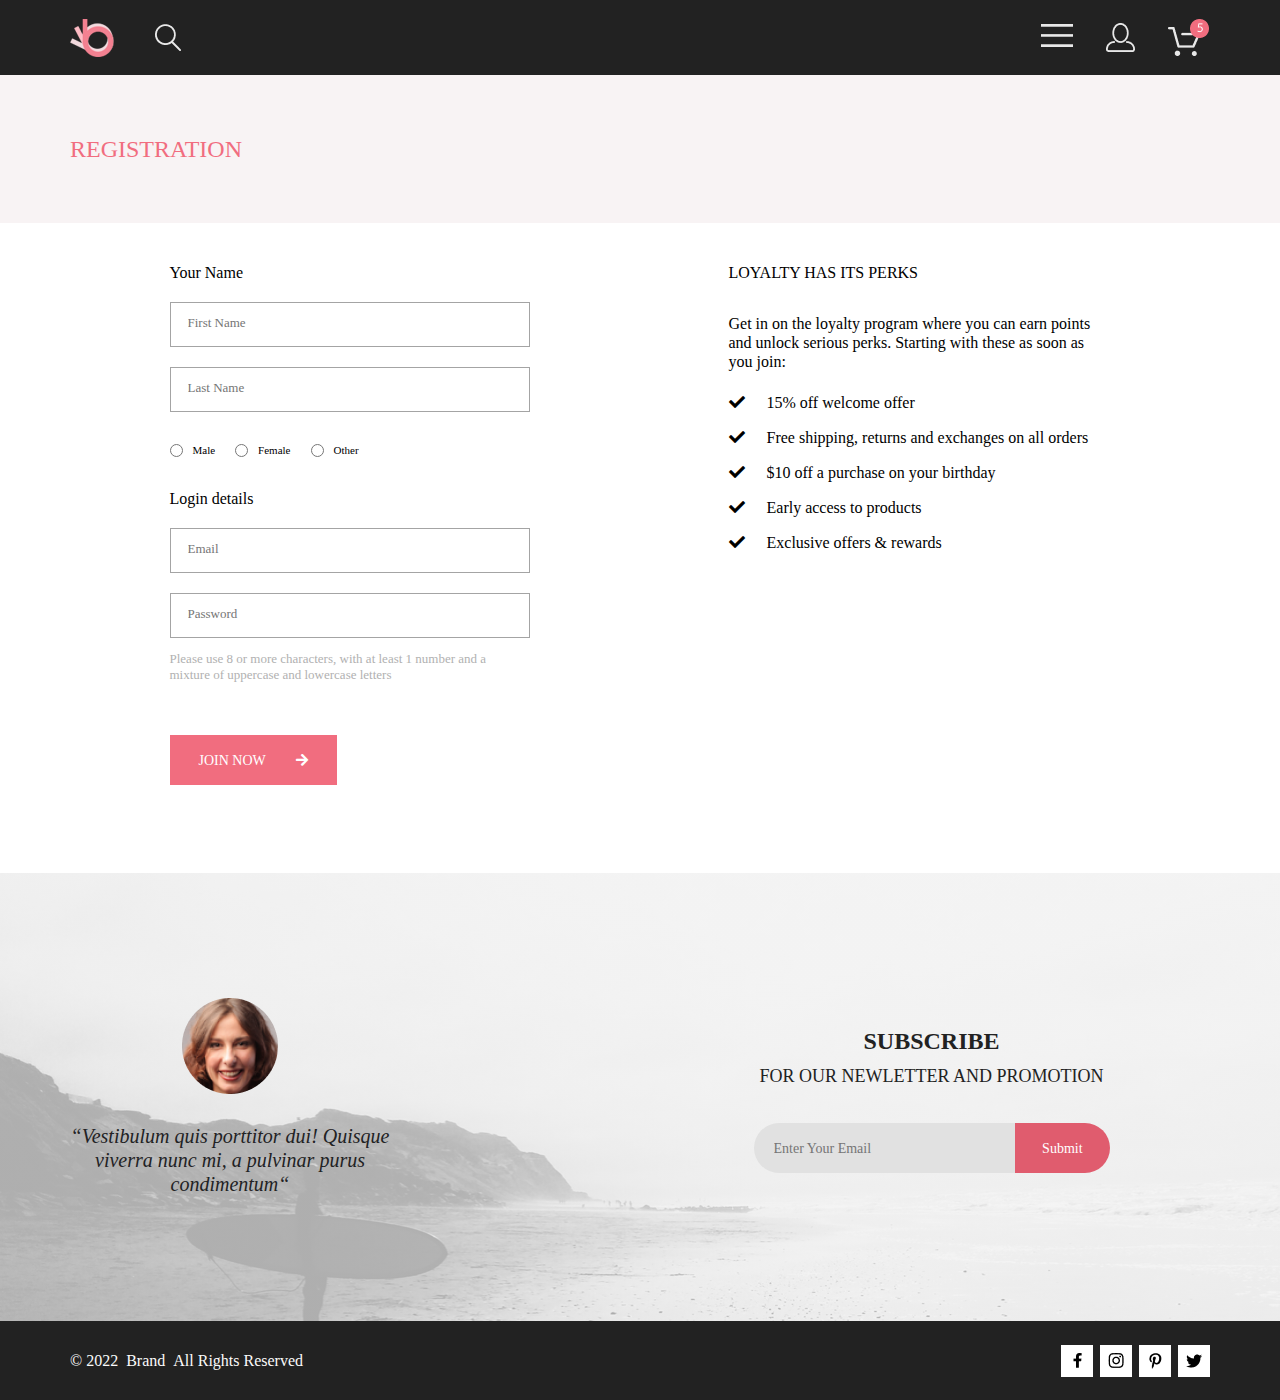
==== registration.html @ 1c7f10b9 "задание 5" ====
<!DOCTYPE html>
<html lang="en">

<head>
    <meta charset="UTF-8">
    <meta http-equiv="X-UA-Compatible" content="IE=edge">
    <meta name="viewport" content="width=device-width, initial-scale=1.0">
    <title>Document</title>
    <link rel="stylesheet" href="normalize.css">
    <link rel="stylesheet" href="style.css">
    <link rel="stylesheet" href="all-font/all.min.css">
</head>

<body>
    <header class="header">
        <div class="header-container container">
            <div class="logo-search">
                <img src="images/logo.png" alt="logotype" class="logo">
                <div class="search">
                    <img src="images/search.png" alt="search button" class="search-button">
                    <div class="search-inp-area">
                        <input type="text" class="search-input">
                    </div>
                </div>
            </div>
            <div class="menu-profile">
                <div class="menu-button">
                    <img src="images/menu.png" alt="menu button" class="menu">
                    <nav class="nav-menu">
                        <h5 class="menu-title">MENU</h5>
                        <p class="menu-man"><span class="pink">MAN</span></p>
                        <ul>
                            <li>Accesories</li>
                            <li>Bags</li>
                            <li>Denim</li>
                            <li>T-Shirts</li>
                        </ul>
                        <p class="menu-woman"><span class="pink">WOMAN</span></p>
                        <ul>
                            <li>Accesories</li>
                            <li>Jackets & Coats</li>
                            <li>Polos</li>
                            <li>T-Shirts</li>
                            <li>Shirts</li>
                        </ul>
                        <p class="menu-kids"><span class="pink">KIDS</span></p>
                        <ul>
                            <li>Accesories</li>
                            <li>Jackets & Coats</li>
                            <li>Polos</li>
                            <li>T-Shirts</li>
                            <li>Shirts</li>
                            <li>Bags</li>
                        </ul>
                    </nav>
                </div>
                <img src="images/profile.png" alt="profile button">
                <img src="images/cart.png" alt="shopping cart button">
            </div>
        </div>
    </header>
    <div class="registration-title">
        <div class="registration-title__container container">
            <h2 class="registration-title__text"><span class="pink">REGISTRATION</span></h2>
        </div>
    </div>
    <div class="form-n-benefits container">
        <form action="#" class="registration-form">
            <div class="registration-name-inputs">
                <p class="name-title">Your Name</p>
                <input type="text" class="input-reg" placeholder="First Name">
                <input type="text" class="input-reg" placeholder="Last Name">
            </div>
            <div class="gender-selection">
                <input type="radio" id="genderChoice1" name="gender" value="male">
                <label for="genderChoice1" class="checkbox-gender">Male</label>
                <input type="radio" id="genderChoice2" name="gender" value="female">
                <label for="genderChoice2" class="checkbox-gender">Female</label>
                <input type="radio" id="genderChoice3" name="gender" value="other">
                <label for="genderChoice3" class="checkbox-gender">Other</label>
            </div>
            <div class="registration-details-inputs">
                <p class="details-title">Login details</p>
                <input type="text" class="input-reg" placeholder="Email">
                <input type="text" class="input-reg" placeholder="Password">
                <p class="password-recomendation">Please use 8 or more characters, with at least 1 number and a mixture
                    of uppercase and lowercase letters</p>
            </div>
            <button class="join-button">JOIN NOW<i class="fa fa-arrow-right" aria-hidden="true"></i></button>
        </form>
        <article class="benefits-article">
            <h2 class="benefits__title">LOYALTY HAS ITS PERKS</h2>
            <p class="benefits__description">Get in on the loyalty program where you can earn points and unlock serious
                perks. Starting with these as soon as you join:</p>
            <div class="benefits__check">
                <p class="benefit"><i class="fa fa-check" aria-hidden="true"></i>15% off welcome offer</p>
                <p class="benefit"><i class="fa fa-check" aria-hidden="true"></i>Free shipping, returns and exchanges on
                    all orders</p>
                <p class="benefit"><i class="fa fa-check" aria-hidden="true"></i>$10 off a purchase on your birthday</p>
                <p class="benefit"><i class="fa fa-check" aria-hidden="true"></i>Early access to products</p>
                <p class="benefit"><i class="fa fa-check" aria-hidden="true"></i>Exclusive offers & rewards</p>
            </div>
        </article>
    </div>


    <div class="subscribe">
        <div class="subscribe-container container">
            <div class="response">
                <img src="images/sub-prof-icon.png" alt="profile avatar">
                <p class="feedback">“Vestibulum quis porttitor dui! Quisque viverra nunc mi, a pulvinar purus
                    condimentum“
                </p>
            </div>
            <form action="#" class="subscribe-form">
                <h4 class="form-title">SUBSCRIBE</h4>
                <p class="form-desc">FOR OUR NEWLETTER AND PROMOTION</p>
                <fieldset class="form-style">
                    <input class="subscribe-email" required type="text" placeholder="Enter Your Email">
                    <input class="subscribe-button" type="submit">
                </fieldset>
            </form>
        </div>
    </div>
    <footer class="footer">
        <div class="footer-region container">
            <div class="copyright">
                <p class="copy-year">&copy; 2022</p>
                <p class="brand">Brand</p>
                <p class="all-rights">All Rights Reserved</p>
            </div>
            <div class="socials">
                <div class="social-bg-container">
                    <div class="social-icon"><img src="/images/facebook-icon.png" alt=""></div>
                </div>
                <div class="social-bg-container">
                    <div class="social-icon"><img src="/images/instagram-icon.png" alt=""></div>
                </div>
                <div class="social-bg-container">
                    <div class="social-icon"><img src="/images/pinterest-icon.png" alt=""></div>
                </div>
                <div class="social-bg-container">
                    <div class="social-icon"><img src="/images/twitter-icon.png" alt=""></div>
                </div>
            </div>
        </div>
    </footer>

</body>
---- style.css ----
.pink {
  color: #F16D7F;
}

.black {
  color: #2f2f2f;
}

body {
  font-family: 'Lato';
  font-style: normal;
}

.container {
  width: 1140px;
  margin: 0 auto;
}

.header {
  background-color: #222222;
}

.header-container {
  display: -webkit-box;
  display: -ms-flexbox;
  display: flex;
  -webkit-box-pack: justify;
      -ms-flex-pack: justify;
          justify-content: space-between;
  -webkit-box-align: center;
      -ms-flex-align: center;
          align-items: center;
  height: 75px;
}

.logo-search {
  display: -webkit-box;
  display: -ms-flexbox;
  display: flex;
  -webkit-box-align: center;
      -ms-flex-align: center;
          align-items: center;
}

.logo {
  margin-right: 40px;
}

.search-button {
  padding-right: 10px;
}

.search-button:hover {
  cursor: pointer;
}

.search:hover .search-inp-area {
  opacity: 1;
  -webkit-transition: 0.2s;
  transition: 0.2s;
}

.search {
  display: -webkit-box;
  display: -ms-flexbox;
  display: flex;
  -webkit-box-align: center;
      -ms-flex-align: center;
          align-items: center;
}

.search-inp-area {
  height: 45px;
  width: 370px;
  background-color: #E8E8E8;
  border-radius: 45px;
  display: -webkit-box;
  display: -ms-flexbox;
  display: flex;
  -webkit-box-align: center;
      -ms-flex-align: center;
          align-items: center;
  padding: 0 10px;
  opacity: 0;
}

.search-input {
  background: none;
  border: none;
  width: 100%;
  height: 25px;
}

.menu-profile {
  display: -webkit-box;
  display: -ms-flexbox;
  display: flex;
  -webkit-box-align: center;
      -ms-flex-align: center;
          align-items: center;
}

.menu-profile img {
  margin-left: 33px;
}

.menu-profile img:hover {
  cursor: pointer;
}

.menu {
  padding: 26px 0;
}

.menu-button {
  position: relative;
}

.menu-button:hover .nav-menu {
  display: block;
  position: absolute;
  top: 77px;
  left: 2px;
}

.nav-menu {
  background: #FFFFFF;
  font-weight: 400;
  font-size: 14px;
  line-height: 17px;
  color: #6F6E6E;
  padding: 33px;
  -webkit-box-shadow: 6px 4px 35px rgba(0, 0, 0, 0.21);
          box-shadow: 6px 4px 35px rgba(0, 0, 0, 0.21);
  display: none;
}

.menu-title {
  font-weight: 700;
  font-size: 14px;
  line-height: 17px;
  color: #000000;
  margin: 0 0 4px 0;
  width: 165px;
}

.nav-menu p {
  margin: 20px 0 0 0;
}

.nav-menu ul {
  list-style-type: none;
  padding-left: 21px;
  margin: 0;
}

.nav-menu ul li {
  cursor: pointer;
  margin-top: 11px;
}

.slogan {
  background-color: #F8F3F4;
  display: -webkit-box;
  display: -ms-flexbox;
  display: flex;
  -webkit-box-align: center;
      -ms-flex-align: center;
          align-items: center;
}

.slogan-man {
  width: 50%;
}

.slogan-one {
  font-weight: 900;
  font-size: 48px;
  line-height: 58px;
  margin: 0;
}

.slogan-two {
  font-weight: 700;
  font-size: 32px;
  line-height: 38px;
  margin: 0;
}

.slogan-text {
  width: 380px;
  height: 94px;
  border-left: 12px solid #F16D7F;
  padding-left: 16px;
  margin-left: 60px;
}

.content {
  margin-top: 65px;
  margin-bottom: 96px;
}

.stock {
  height: 470px;
}

.items {
  display: -webkit-box;
  display: -ms-flexbox;
  display: flex;
  -webkit-box-pack: justify;
      -ms-flex-pack: justify;
          justify-content: space-between;
  -ms-flex-wrap: wrap;
      flex-wrap: wrap;
}

.items .item:nth-child(1) {
  background-image: -webkit-gradient(linear, left top, right top, from(rgba(33, 22, 22, 0.7)), to(rgba(33, 22, 22, 0.7))), url(images/for-woman.png);
  background-image: linear-gradient(90deg, rgba(33, 22, 22, 0.7) 0%, rgba(33, 22, 22, 0.7) 100%), url(images/for-woman.png);
}

.items .item:nth-child(2) {
  background-image: -webkit-gradient(linear, left top, right top, from(rgba(33, 22, 22, 0.7)), to(rgba(33, 22, 22, 0.7))), url(images/for-man.png);
  background-image: linear-gradient(90deg, rgba(33, 22, 22, 0.7) 0%, rgba(33, 22, 22, 0.7) 100%), url(images/for-man.png);
}

.items .item:nth-child(3) {
  background-image: -webkit-gradient(linear, left top, right top, from(rgba(33, 22, 22, 0.7)), to(rgba(33, 22, 22, 0.7))), url(images/for-kids.png);
  background-image: linear-gradient(90deg, rgba(33, 22, 22, 0.7) 0%, rgba(33, 22, 22, 0.7) 100%), url(images/for-kids.png);
}

.items .item:last-child {
  background-image: -webkit-gradient(linear, left top, right top, from(rgba(33, 22, 22, 0.7)), to(rgba(33, 22, 22, 0.7))), url(images/accesories.png);
  background-image: linear-gradient(90deg, rgba(33, 22, 22, 0.7) 0%, rgba(33, 22, 22, 0.7) 100%), url(images/accesories.png);
  background-size: cover;
  width: 100%;
  height: 180px;
  margin-top: 30px;
}

.item {
  width: 360px;
  height: 260px;
}

.item-desc {
  font-weight: 400;
  font-size: 16px;
  line-height: 19px;
  color: #FFFFFF;
  margin: 0;
}

.item-for {
  font-weight: 700;
  font-size: 24px;
  line-height: 29px;
  color: #F16D7F;
  margin: 0;
}

.item,
.item-last {
  display: -webkit-box;
  display: -ms-flexbox;
  display: flex;
  -webkit-box-orient: vertical;
  -webkit-box-direction: normal;
      -ms-flex-direction: column;
          flex-direction: column;
  -webkit-box-pack: center;
      -ms-flex-pack: center;
          justify-content: center;
  -webkit-box-align: center;
      -ms-flex-align: center;
          align-items: center;
}

.featured-items {
  margin-top: 96px;
  margin-bottom: 96px;
  width: 1140px;
  display: -webkit-box;
  display: -ms-flexbox;
  display: flex;
  -webkit-box-orient: vertical;
  -webkit-box-direction: normal;
      -ms-flex-direction: column;
          flex-direction: column;
  -webkit-box-align: center;
      -ms-flex-align: center;
          align-items: center;
}

.title-featured {
  font-weight: 400;
  font-size: 30px;
  line-height: 36px;
  color: #E8E8E8;
  margin: 0;
}

.desc-featured {
  font-weight: 400;
  font-size: 14px;
  line-height: 17px;
  color: #9F9F9F;
  margin: 0;
}

.cards {
  display: -ms-grid;
  display: grid;
  -ms-grid-columns: 1fr 1fr 1fr;
      grid-template-columns: 1fr 1fr 1fr;
  grid-gap: 30px;
  margin: 48px 0;
}

.card {
  width: 360px;
  height: 581px;
  background-color: #F8F8F8;
}

.card-img {
  height: 420px;
}

.card-hover {
  background-color: rgba(58, 56, 56, 0.86);
  height: 420px;
  width: 360px;
  display: none;
}

.card-img:hover .card-hover {
  display: -webkit-box;
  display: -ms-flexbox;
  display: flex;
  -webkit-box-pack: center;
      -ms-flex-pack: center;
          justify-content: center;
  -webkit-box-align: center;
      -ms-flex-align: center;
          align-items: center;
  position: relative;
  top: -424px;
  left: 0;
}

.card-hover img {
  cursor: pointer;
}

.card-desc {
  margin: 20px 16px;
}

.product-name {
  margin: 0 0 12px 0;
  font-weight: 400;
  font-size: 13px;
  line-height: 16px;
  color: #000000;
}

.product-desc {
  margin: 0;
  font-weight: 300;
  font-size: 14px;
  line-height: 17px;
  color: #5D5D5D;
}

.price {
  margin: 18px 0 0 0;
  font-weight: 400;
  font-size: 16px;
  line-height: 19px;
}

.all-product {
  background: #F16D7F;
  border: 1px solid #FF6A6A;
  font-weight: 400;
  font-size: 16px;
  line-height: 19px;
  color: #FFFFFF;
  padding: 15px 39px;
}

.all-product:hover {
  cursor: pointer;
}

.benefits {
  background-color: #222222;
}

.regions {
  display: -webkit-box;
  display: -ms-flexbox;
  display: flex;
  -webkit-box-pack: justify;
      -ms-flex-pack: justify;
          justify-content: space-between;
  padding: 104px 0;
}

.region {
  display: -webkit-box;
  display: -ms-flexbox;
  display: flex;
  -webkit-box-orient: vertical;
  -webkit-box-direction: normal;
      -ms-flex-direction: column;
          flex-direction: column;
  -webkit-box-align: center;
      -ms-flex-align: center;
          align-items: center;
  -webkit-box-pack: end;
      -ms-flex-pack: end;
          justify-content: flex-end;
  width: 320px;
}

.benefit-title {
  font-weight: 400;
  font-size: 19.96px;
  line-height: 24px;
  color: #FBFBFB;
  margin: 25px 0 16px 0;
}

.benefit-decs {
  font-weight: 300;
  font-size: 13.972px;
  line-height: 17px;
  text-align: center;
  color: #FBFBFB;
  margin: 0;
}

.subscribe {
  background-image: -webkit-gradient(linear, left top, right top, from(rgba(244, 244, 244, 0.7)), to(rgba(244, 244, 244, 0.7))), url(images/sub-background.png);
  background-image: linear-gradient(90deg, rgba(244, 244, 244, 0.7) 0%, rgba(244, 244, 244, 0.7) 100%), url(images/sub-background.png);
  background-size: cover;
  display: -webkit-box;
  display: -ms-flexbox;
  display: flex;
  -webkit-box-align: center;
      -ms-flex-align: center;
          align-items: center;
  height: 448px;
}

.subscribe-container {
  display: -webkit-box;
  display: -ms-flexbox;
  display: flex;
  -webkit-box-align: center;
      -ms-flex-align: center;
          align-items: center;
  -webkit-box-pack: justify;
      -ms-flex-pack: justify;
          justify-content: space-between;
}

.feedback {
  font-style: italic;
  font-weight: 400;
  font-size: 20px;
  line-height: 24px;
  text-align: center;
  color: #222224;
  margin: 30px 0 0 0;
}

.response {
  display: -webkit-box;
  display: -ms-flexbox;
  display: flex;
  -webkit-box-orient: vertical;
  -webkit-box-direction: normal;
      -ms-flex-direction: column;
          flex-direction: column;
  -webkit-box-align: center;
      -ms-flex-align: center;
          align-items: center;
  width: 320px;
}

.subscribe-form {
  width: 557px;
}

.form-title {
  font-weight: 700;
  font-size: 24px;
  line-height: 167.2%;
  text-align: center;
  color: #222222;
  margin: 0;
  display: -webkit-box;
  display: -ms-flexbox;
  display: flex;
  -webkit-box-pack: center;
      -ms-flex-pack: center;
          justify-content: center;
}

.form-desc {
  font-weight: 400;
  font-size: 18px;
  line-height: 167.2%;
  text-align: center;
  color: #222222;
  margin: 0;
}

.form-style {
  width: 356px;
  height: 50px;
  margin: 32px auto 0 auto;
  display: -webkit-box;
  display: -ms-flexbox;
  display: flex;
  -webkit-box-pack: justify;
      -ms-flex-pack: justify;
          justify-content: space-between;
  padding: 0;
  border: none;
}

.subscribe-email {
  border-radius: 50px 0 0 50px;
  width: 72%;
  background-color: #E1E1E1;
  font-weight: 400;
  font-size: 14px;
  line-height: 17px;
  color: #222222;
  opacity: 1;
  padding-left: 20px;
  border: none;
}

.subscribe-button {
  border-radius: 0 50px 50px 0;
  width: 100px;
  font-weight: 400;
  font-size: 14px;
  line-height: 17px;
  color: #FFFFFF;
  background-color: #E05C6E;
  border: none;
}

.subscribe-button:hover {
  cursor: pointer;
}

.footer {
  background: #222222;
  height: 79px;
  display: -webkit-box;
  display: -ms-flexbox;
  display: flex;
  -webkit-box-align: center;
      -ms-flex-align: center;
          align-items: center;
}

.footer-region {
  display: -webkit-box;
  display: -ms-flexbox;
  display: flex;
  -webkit-box-pack: justify;
      -ms-flex-pack: justify;
          justify-content: space-between;
  -webkit-box-align: center;
      -ms-flex-align: center;
          align-items: center;
}

.copyright {
  font-weight: 400;
  font-size: 16px;
  line-height: 19px;
  color: #FBFBFB;
  display: -webkit-box;
  display: -ms-flexbox;
  display: flex;
}

.copyright:hover {
  cursor: default;
}

.brand {
  margin-left: 8px;
  margin-right: 8px;
}

.social-icon {
  width: 32px;
  height: 32px;
  display: -webkit-box;
  display: -ms-flexbox;
  display: flex;
  -webkit-box-pack: center;
      -ms-flex-pack: center;
          justify-content: center;
  -webkit-box-align: center;
      -ms-flex-align: center;
          align-items: center;
}

.social-bg-container {
  background-color: #FFFFFF;
}

.socials {
  display: -webkit-box;
  display: -ms-flexbox;
  display: flex;
}

.socials .social-bg-container:nth-last-child(n+2) {
  margin-right: 7px;
}

.social-icon:hover {
  -webkit-filter: invert(1);
          filter: invert(1);
}

.social-bg-container:hover {
  background-color: #F16D7F;
  cursor: pointer;
}

.new-arr {
  background-color: #f8f3f4;
  height: 148px;
}

.new-arr .new-arr-container {
  padding: 65px 0;
  display: -webkit-box;
  display: -ms-flexbox;
  display: flex;
  -webkit-box-pack: justify;
      -ms-flex-pack: justify;
          justify-content: space-between;
}

.new-arr .new-arr-container .arr-title {
  font-size: 24px;
  font-weight: 900;
  line-height: 0.83;
  margin: 0;
}

.new-arr .new-arr-container .arr-desc {
  margin: 0;
  font-size: 14px;
  font-weight: 300;
  line-height: 1.43;
}

.new-arr .new-arr-container .arr-desc .pink {
  font-weight: bold;
}

.goods-card {
  background-color: #f7f7f7;
  height: 777px;
  border: 1px solid #eaeaea;
  display: -webkit-box;
  display: -ms-flexbox;
  display: flex;
  -webkit-box-pack: justify;
      -ms-flex-pack: justify;
          justify-content: space-between;
  -webkit-box-align: center;
      -ms-flex-align: center;
          align-items: center;
}

.goods-card .left-arrow,
.goods-card .right-arrow {
  width: 47px;
  height: 47px;
  background-color: #eaeaea;
  color: #FFFFFF;
  padding: 18px 16px;
  -webkit-box-sizing: border-box;
          box-sizing: border-box;
  cursor: pointer;
}

.goods-card .left-arrow i,
.goods-card .right-arrow i {
  width: 100%;
  height: 100%;
}

.goods-card .goods-img {
  height: 93%;
  -ms-flex-item-align: start;
      align-self: flex-start;
}

.goods-desc {
  border: #eaeaea 1px solid;
  background-color: white;
  padding: 72px 250px 120px 250px;
  -webkit-box-sizing: border-box;
          box-sizing: border-box;
  display: -webkit-box;
  display: -ms-flexbox;
  display: flex;
  -webkit-box-orient: vertical;
  -webkit-box-direction: normal;
      -ms-flex-direction: column;
          flex-direction: column;
  -webkit-box-align: center;
      -ms-flex-align: center;
          align-items: center;
  position: relative;
  bottom: 86px;
}

.goods-desc .collection {
  font-size: 14px;
  font-weight: bold;
  line-height: 1.71;
  margin: 0;
}

.goods-desc .underline {
  width: 147px;
  display: -webkit-box;
  display: -ms-flexbox;
  display: flex;
  -webkit-box-align: center;
      -ms-flex-align: center;
          align-items: center;
  margin-top: 8px;
  margin-bottom: 18px;
}

.goods-desc .underline .grey-underline {
  margin: 0;
  width: 100%;
  background-color: #eaeaea;
  height: 1px;
}

.goods-desc .underline .pink-underline {
  width: 100%;
  height: 3px;
  background-color: #F16D7F;
}

.goods-desc .goods-name {
  font-size: 18px;
  font-weight: 900;
  line-height: 1.33;
}

.goods-desc .text-desc {
  font-size: 14px;
  font-weight: 300;
  line-height: 1.71;
  text-align: center;
  margin: 67px 0 28px 0;
}

.goods-desc .material-designer {
  display: -webkit-box;
  display: -ms-flexbox;
  display: flex;
}

.goods-desc .material-designer .material,
.goods-desc .material-designer .designer {
  color: #b9b9b9;
  font-size: 14px;
  font-weight: bold;
  line-height: 1.71;
}

.goods-desc .material-designer .material {
  margin-right: 44px;
}

.goods-desc .price {
  font-size: 24px;
  font-weight: bold;
  line-height: 1;
}

.goods-desc hr {
  width: 100%;
  border: 1px solid #eaeaea;
  margin: 43px 0 63px 0;
}

.color-size-quantity {
  display: -webkit-box;
  display: -ms-flexbox;
  display: flex;
  -webkit-box-pack: justify;
      -ms-flex-pack: justify;
          justify-content: space-between;
  padding: 0 52px;
  width: 100%;
  -webkit-box-sizing: border-box;
          box-sizing: border-box;
}

.color-size-quantity .g-title {
  font-size: 14px;
  font-weight: bold;
  line-height: 1.71;
  margin: 0 0 16px 0;
}

.color-size-quantity .color-select,
.color-size-quantity .size-select,
.color-size-quantity .quantity-inp {
  width: 144px;
  height: 35px;
  border: 1px solid #eaeaea;
  font-size: 13px;
  line-height: 1.85;
  padding-left: 15px;
  color: #bcbcbc;
}

.add-to-cart-button {
  width: 84%;
  height: 55px;
  background-color: #FFFFFF;
  border: 1px solid #F16D7F;
  font-size: 16px;
  font-weight: bold;
  color: #F16D7F;
  display: -webkit-box;
  display: -ms-flexbox;
  display: flex;
  -webkit-box-align: center;
      -ms-flex-align: center;
          align-items: center;
  -webkit-box-pack: center;
      -ms-flex-pack: center;
          justify-content: center;
  cursor: pointer;
  margin-top: 28px;
}

.add-to-cart-button .add-to-cart-icon {
  margin-right: 15px;
}

.also-like {
  margin: 33px auto 73px auto;
}

.also-like .also-like--title {
  font-size: 24px;
  font-weight: 900;
  line-height: 0.83;
  text-align: center;
  margin-top: 0;
  margin-bottom: 72px;
}

.also-like .also-like--goods {
  display: -webkit-box;
  display: -ms-flexbox;
  display: flex;
  -webkit-box-pack: justify;
      -ms-flex-pack: justify;
          justify-content: space-between;
}

.also-like .also-like--card {
  width: 263px;
  height: 364px;
  cursor: pointer;
}

.also-like .also-like--card .also-like--img {
  width: 100%;
  height: 280px;
  -o-object-fit: cover;
     object-fit: cover;
}

.also-like .also-like--card .also-like--text {
  padding: 18px 15px 21px 15px;
}

.also-like .also-like--card .also-like--text .also-like--name {
  font-size: 14px;
  color: #2f2f2f;
  margin: 0;
}

.also-like .also-like--card .also-like--text .also-like--price {
  font-size: 16px;
}

.company-info {
  padding: 109px 0 89px 0;
  display: -webkit-box;
  display: -ms-flexbox;
  display: flex;
  -webkit-box-pack: justify;
      -ms-flex-pack: justify;
          justify-content: space-between;
}

.company-info .brand-info .brand-logo {
  display: -webkit-box;
  display: -ms-flexbox;
  display: flex;
  -webkit-box-align: center;
      -ms-flex-align: center;
          align-items: center;
}

.company-info .brand-info .brand-logo img {
  margin-right: 13px;
  width: 59px;
  height: 51px;
}

.company-info .brand-info .brand-logo .logo-title {
  margin: 0;
  font-size: 27px;
  font-weight: 300;
  line-height: 1.19;
  letter-spacing: 0.68px;
}

.company-info .brand-info .brand-logo .logo-title .pink {
  font-weight: 900;
}

.company-info .brand-info .brand-desc {
  font-size: 14px;
  font-weight: 300;
  line-height: 1.71;
  letter-spacing: 0.35px;
  color: #898989;
  width: 427px;
}

.company-info .info-container {
  display: -webkit-box;
  display: -ms-flexbox;
  display: flex;
  -webkit-box-pack: justify;
      -ms-flex-pack: justify;
          justify-content: space-between;
  width: 653px;
}

.company-info .info-container .company-information .info-title {
  margin: 0;
  font-size: 18px;
  font-weight: bold;
  line-height: 1.44;
  letter-spacing: 0.45px;
}

.company-info .info-container .company-information ul {
  list-style-type: none;
  padding: 0;
  font-size: 16px;
  line-height: 2.63;
  letter-spacing: 0.4px;
  color: #898989;
}

.registration-title {
  background-color: #F8F3F4;
  height: 148px;
  display: -webkit-box;
  display: -ms-flexbox;
  display: flex;
  -webkit-box-align: center;
      -ms-flex-align: center;
          align-items: center;
}

.registration-title__text {
  font-weight: 400;
  font-size: 24px;
  line-height: 29px;
  margin: 0;
}

.form-n-benefits {
  display: -webkit-box;
  display: -ms-flexbox;
  display: flex;
  -ms-flex-pack: distribute;
      justify-content: space-around;
  height: 650px;
  padding: 40px 0 96px 0;
  -webkit-box-sizing: border-box;
          box-sizing: border-box;
}

.registration-form {
  width: 360px;
}

.registration-name-inputs,
.registration-details-inputs {
  display: -webkit-box;
  display: -ms-flexbox;
  display: flex;
  -webkit-box-orient: vertical;
  -webkit-box-direction: normal;
      -ms-flex-direction: column;
          flex-direction: column;
}

.name-title,
.details-title {
  font-weight: 300;
  font-size: 16px;
  line-height: 19px;
  margin: 0;
}

.input-reg {
  border: 1px solid #A4A4A4;
  font-weight: 300;
  font-size: 13px;
  line-height: 16px;
  color: #B1B1B1;
  width: 360px;
  height: 45px;
  padding: 13px 17px 16px 17px;
  -webkit-box-sizing: border-box;
          box-sizing: border-box;
  margin-top: 20px;
}

.gender-selection {
  margin: 32px 0 32px 0;
  display: -webkit-box;
  display: -ms-flexbox;
  display: flex;
  -webkit-box-align: center;
      -ms-flex-align: center;
          align-items: center;
}

.checkbox-gender {
  margin-right: 20px;
  margin-left: 10px;
  font-weight: 300;
  font-size: 11px;
  line-height: 13px;
}

.password-recomendation {
  font-weight: 300;
  font-size: 13px;
  line-height: 16px;
  color: #B1B1B1;
}

.join-button {
  font-weight: 400;
  font-size: 14px;
  line-height: 17px;
  color: #FFFFFF;
  background-color: #F16D7F;
  border: none;
  width: 167px;
  height: 50px;
  display: -webkit-box;
  display: -ms-flexbox;
  display: flex;
  -webkit-box-pack: justify;
      -ms-flex-pack: justify;
          justify-content: space-between;
  -webkit-box-align: center;
      -ms-flex-align: center;
          align-items: center;
  padding: 0 29px;
  cursor: pointer;
  margin-top: 39px;
}

.join-button:hover {
  -webkit-transform: scale(1.1);
  transform: scale(1.1);
  -webkit-transition-duration: 0.1s;
          transition-duration: 0.1s;
}

.benefits-article {
  width: 382px;
}

.benefits__title,
.benefits__description,
.benefit {
  font-weight: 300;
  font-size: 16px;
  line-height: 19px;
}

.benefits__title {
  margin: 0;
}

.benefits__description {
  margin: 32px 0 22px 0;
}

.fa-check {
  margin-right: 22px;
}

.benefit:hover .fa-check {
  -webkit-transform: rotate(1turn);
  transform: rotate(1turn);
  -webkit-transition-duration: 0.5s;
          transition-duration: 0.5s;
}

.benefit {
  margin-bottom: 16px;
}

@media screen and (max-width: 1200px) {
  .container {
    width: 100%;
    margin: 0;
  }
  .header-container {
    padding: 0 32px;
    -webkit-box-sizing: border-box;
            box-sizing: border-box;
  }
  .slogan-one {
    font-size: 44px;
    line-height: 53px;
  }
  .slogan-two {
    font-size: 24px;
    line-height: 29px;
  }
  .item {
    width: 31.6%;
    height: 167px;
    background-size: 100%;
  }
  .content {
    margin: 20px 16px 65px 16px;
  }
  .items .item:last-child {
    margin-top: 20px;
  }
  .cards {
    -ms-grid-columns: 1fr 1fr;
        grid-template-columns: 1fr 1fr;
    grid-gap: 16px;
  }
  .regions {
    display: -ms-grid;
    display: grid;
    -ms-grid-columns: 1fr;
        grid-template-columns: 1fr;
    grid-gap: 48px;
    justify-items: center;
    padding-top: 48px;
    padding-bottom: 64px;
  }
  .subscribe {
    height: 614px;
    padding: 64px 0 140px 0;
    -webkit-box-sizing: border-box;
            box-sizing: border-box;
  }
  .subscribe-container {
    display: -ms-grid;
    display: grid;
    -ms-grid-columns: 1fr;
        grid-template-columns: 1fr;
    grid-gap: 60px;
    justify-items: center;
  }
  .footer-region {
    padding: 0 32px 0 32px;
  }
}

@media screen and (max-width: 768px) {
  .search-inp-area,
  .menu-profile > img,
  .slogan-man {
    display: none;
  }
  .menu-button:hover .nav-menu {
    left: -135px;
  }
  .slogan {
    height: 363px;
    -webkit-box-pack: center;
        -ms-flex-pack: center;
            justify-content: center;
  }
  .slogan-one {
    font-size: 38px;
    line-height: 46px;
  }
  .slogan-two {
    font-size: 20px;
    line-height: 24px;
  }
  .slogan-text {
    height: 66px;
  }
  .items {
    -webkit-box-orient: vertical;
    -webkit-box-direction: normal;
        -ms-flex-direction: column;
            flex-direction: column;
    -webkit-box-align: center;
        -ms-flex-align: center;
            align-items: center;
  }
  .item {
    width: 343px;
    height: 274px;
    background-size: cover;
    margin-bottom: 32px;
  }
  .stock {
    height: 1150px;
  }
  .items .item:last-child {
    margin-top: 0;
    width: 343px;
  }
  .cards {
    -ms-grid-columns: 1fr;
        grid-template-columns: 1fr;
  }
  .content {
    margin-bottom: 96px;
  }
  .subscribe-form {
    width: 100%;
  }
  .feedback {
    font-size: 18px;
    line-height: 22px;
  }
  .form-title {
    font-size: 24px;
    line-height: 153.2%;
  }
  .form-desc {
    font-size: 14px;
    line-height: 153.2%;
  }
  .subscribe {
    padding-bottom: 110px;
  }
  .footer {
    height: 143px;
  }
  .footer-region {
    -webkit-box-orient: vertical;
    -webkit-box-direction: reverse;
        -ms-flex-direction: column-reverse;
            flex-direction: column-reverse;
    padding: 43px 0 9px 0;
  }
  .copyright p {
    margin-bottom: 0;
    margin-top: 40px;
  }
}
/*# sourceMappingURL=style.css.map */
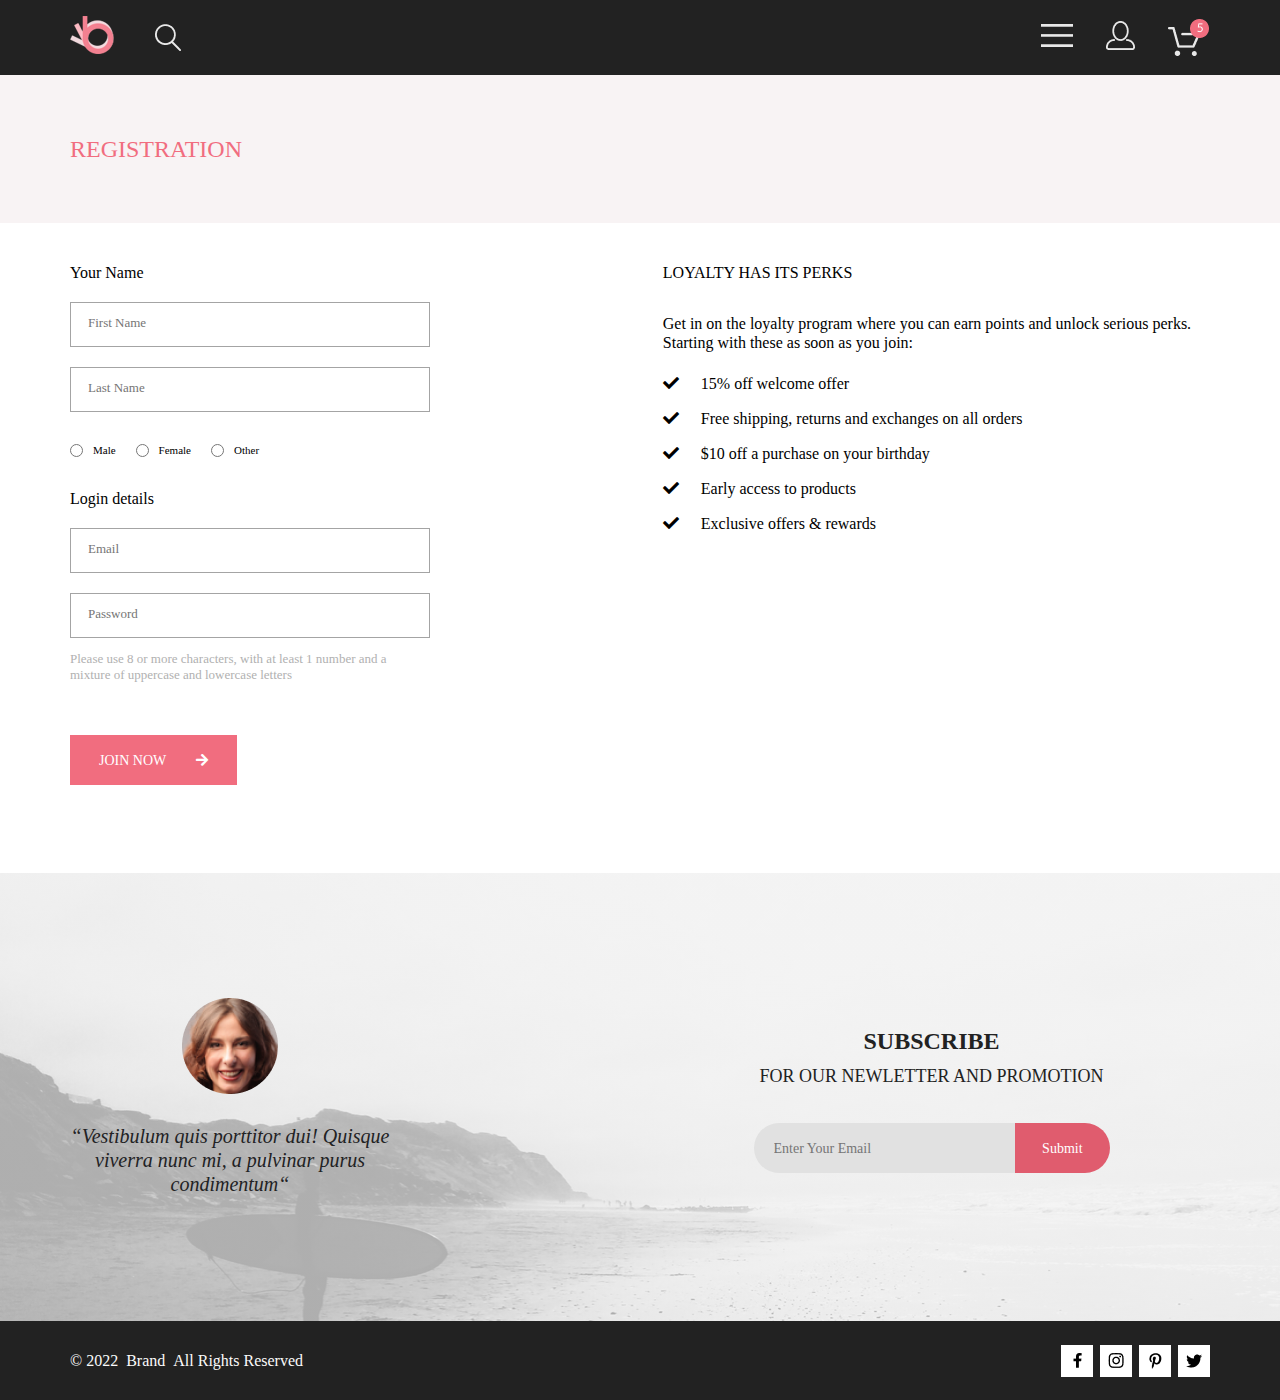
==== commit 5aa5a256: "поправка (задание 6)" ====
--- a/registration.html
+++ b/registration.html
@@ -15,7 +15,7 @@
     <header class="header">
         <div class="header-container container">
             <div class="logo-search">
-                <img src="images/logo.png" alt="logotype" class="logo">
+                <a href="index.html"><img src="images/logo.png" alt="logotype" class="logo"></a>
                 <div class="search">
                     <img src="images/search.png" alt="search button" class="search-button">
                     <div class="search-inp-area">
@@ -54,7 +54,7 @@
                         </ul>
                     </nav>
                 </div>
-                <img src="images/profile.png" alt="profile button">
+                <a href="registration.html"><img src="images/profile.png" alt="profile button"></a>
                 <img src="images/cart.png" alt="shopping cart button">
             </div>
         </div>
--- a/style.css
+++ b/style.css
@@ -1,3 +1,7 @@
+a {
+  text-decoration: none;
+}
+
 .pink {
   color: #F16D7F;
 }
@@ -297,7 +301,6 @@
   font-weight: 400;
   font-size: 30px;
   line-height: 36px;
-  color: #E8E8E8;
   margin: 0;
 }
 
@@ -1011,8 +1014,9 @@
   display: -webkit-box;
   display: -ms-flexbox;
   display: flex;
-  -ms-flex-pack: distribute;
-      justify-content: space-around;
+  -webkit-box-pack: justify;
+      -ms-flex-pack: justify;
+          justify-content: space-between;
   height: 650px;
   padding: 40px 0 96px 0;
   -webkit-box-sizing: border-box;
@@ -1112,7 +1116,7 @@
 }
 
 .benefits-article {
-  width: 382px;
+  width: 48%;
 }
 
 .benefits__title,
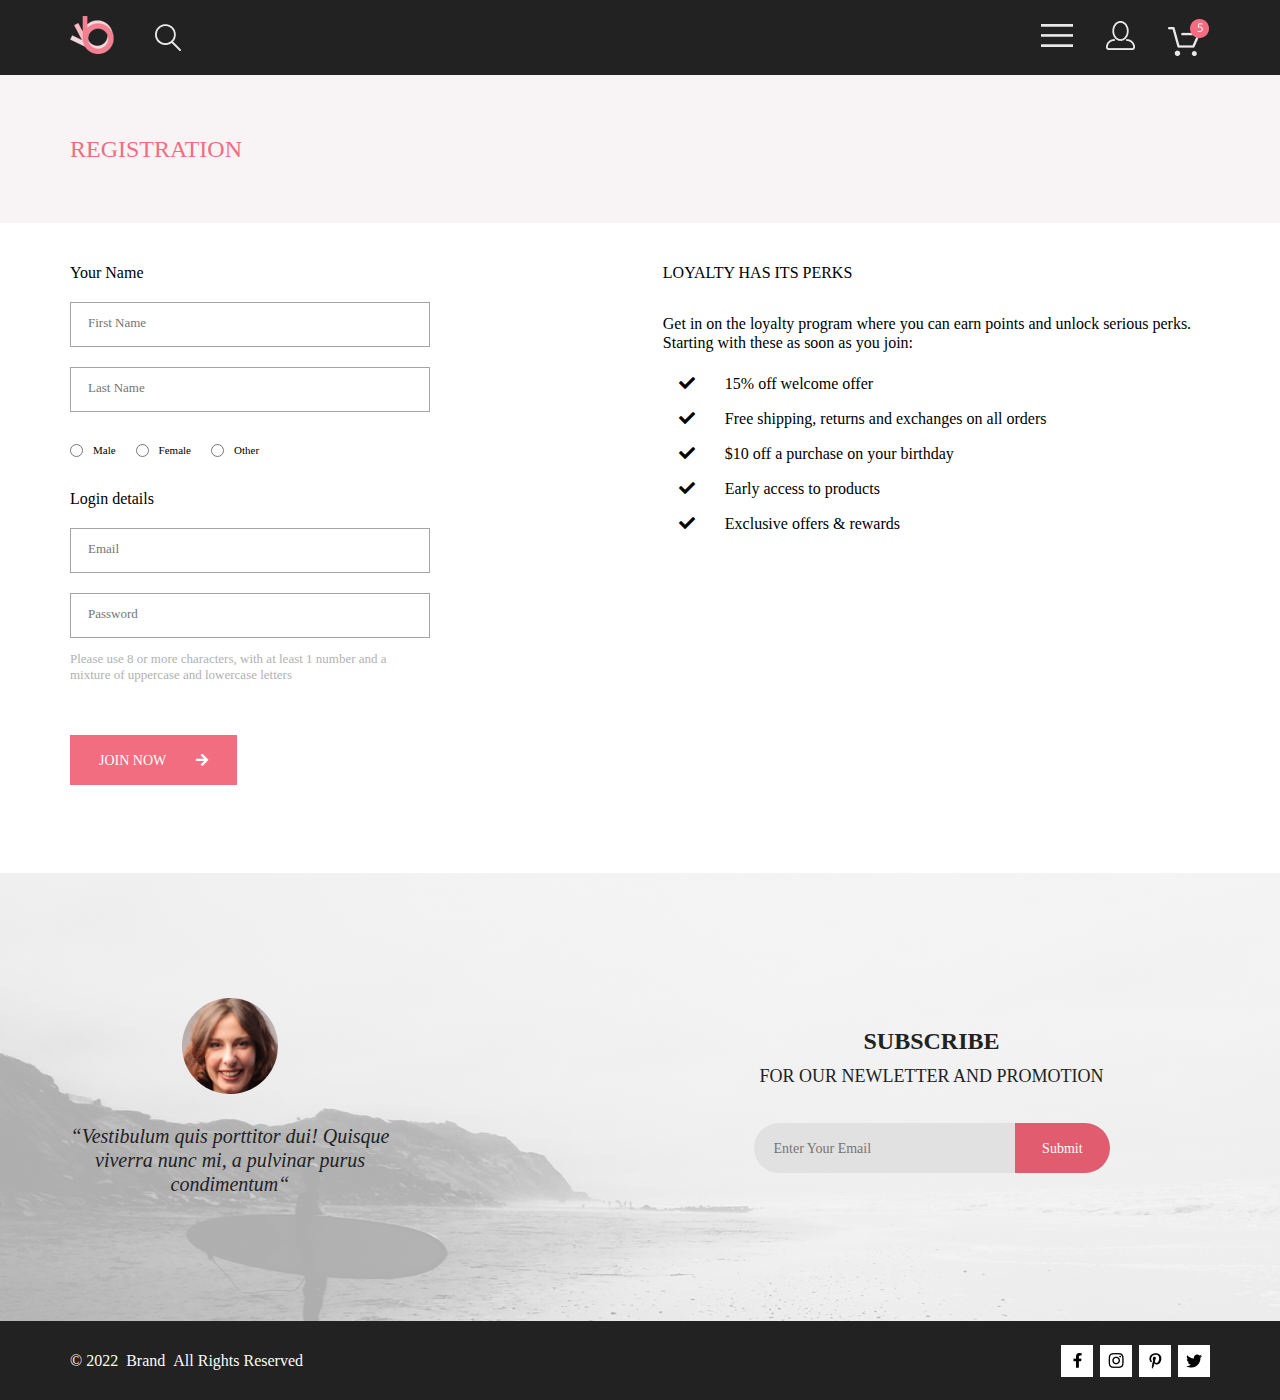
==== commit 46651e51: "задание 7" ====
--- a/registration.html
+++ b/registration.html
@@ -92,14 +92,16 @@
             <h2 class="benefits__title">LOYALTY HAS ITS PERKS</h2>
             <p class="benefits__description">Get in on the loyalty program where you can earn points and unlock serious
                 perks. Starting with these as soon as you join:</p>
-            <div class="benefits__check">
-                <p class="benefit"><i class="fa fa-check" aria-hidden="true"></i>15% off welcome offer</p>
-                <p class="benefit"><i class="fa fa-check" aria-hidden="true"></i>Free shipping, returns and exchanges on
-                    all orders</p>
-                <p class="benefit"><i class="fa fa-check" aria-hidden="true"></i>$10 off a purchase on your birthday</p>
-                <p class="benefit"><i class="fa fa-check" aria-hidden="true"></i>Early access to products</p>
-                <p class="benefit"><i class="fa fa-check" aria-hidden="true"></i>Exclusive offers & rewards</p>
-            </div>
+            <ul class="benefits__check fa-ul">
+                <li class="benefit"><i class="fa-li fa fa-check" aria-hidden="true"></i>15% off welcome offer</li>
+                <li class="benefit"><i class="fa-li fa fa-check" aria-hidden="true"></i>Free shipping, returns and exchanges
+                    on
+                    all orders</li>
+                <li class="benefit"><i class="fa-li fa fa-check" aria-hidden="true"></i>$10 off a purchase on your birthday
+                </li>
+                <li class="benefit"><i class="fa-li fa fa-check" aria-hidden="true"></i>Early access to products</li>
+                <li class="benefit"><i class="fa-li fa fa-check" aria-hidden="true"></i>Exclusive offers & rewards</li>
+            </ul>
         </article>
     </div>
 
--- a/style.css
+++ b/style.css
@@ -658,6 +658,8 @@
   -webkit-box-pack: justify;
       -ms-flex-pack: justify;
           justify-content: space-between;
+  -webkit-box-sizing: border-box;
+          box-sizing: border-box;
 }
 
 .new-arr .new-arr-container .arr-title {
@@ -843,6 +845,8 @@
   line-height: 1.85;
   padding-left: 15px;
   color: #bcbcbc;
+  -webkit-box-sizing: border-box;
+          box-sizing: border-box;
 }
 
 .add-to-cart-button {
@@ -927,6 +931,8 @@
   -webkit-box-pack: justify;
       -ms-flex-pack: justify;
           justify-content: space-between;
+  -ms-flex-wrap: wrap;
+      flex-wrap: wrap;
 }
 
 .company-info .brand-info .brand-logo {
@@ -973,6 +979,10 @@
       -ms-flex-pack: justify;
           justify-content: space-between;
   width: 653px;
+}
+
+.company-info .info-container .company-information {
+  width: 155px;
 }
 
 .company-info .info-container .company-information .info-title {
@@ -1135,10 +1145,6 @@
   margin: 32px 0 22px 0;
 }
 
-.fa-check {
-  margin-right: 22px;
-}
-
 .benefit:hover .fa-check {
   -webkit-transform: rotate(1turn);
   transform: rotate(1turn);
@@ -1148,6 +1154,7 @@
 
 .benefit {
   margin-bottom: 16px;
+  padding-left: 22px;
 }
 
 @media screen and (max-width: 1200px) {
@@ -1211,9 +1218,82 @@
   .footer-region {
     padding: 0 32px 0 32px;
   }
-}
-
-@media screen and (max-width: 768px) {
+  .form-n-benefits {
+    padding-left: 16px;
+    padding-right: 16px;
+  }
+  .registration-title__container {
+    padding: 0 16px;
+  }
+  .new-arr .new-arr-container {
+    padding-left: 16px;
+    padding-right: 16px;
+  }
+  .goods-desc {
+    padding: 63px;
+    width: 642px;
+    position: static;
+    margin: auto;
+  }
+  .goods-card {
+    height: 624px;
+    padding: 30px 0;
+  }
+  .goods-card .goods-img {
+    height: 100%;
+  }
+  .color-size-quantity {
+    padding: 0;
+  }
+  .add-to-cart-button {
+    width: 100%;
+  }
+  .also-like {
+    margin-top: 86px;
+    margin-bottom: 128px;
+    padding: 0 13px;
+    -webkit-box-sizing: border-box;
+            box-sizing: border-box;
+  }
+  .also-like .also-like--goods {
+    -ms-flex-pack: distribute;
+        justify-content: space-around;
+  }
+  .company-info {
+    padding-left: 13px;
+    padding-right: 13px;
+    -webkit-box-sizing: border-box;
+            box-sizing: border-box;
+  }
+  .brand-info {
+    margin-right: 40px;
+  }
+}
+
+@media screen and (max-width: 1145px) {
+  .company-info {
+    -webkit-box-pack: center;
+        -ms-flex-pack: center;
+            justify-content: center;
+  }
+  .brand-info {
+    text-align: center;
+    margin-bottom: 50px;
+  }
+  .brand-logo {
+    -webkit-box-pack: center;
+        -ms-flex-pack: center;
+            justify-content: center;
+  }
+}
+
+@media screen and (max-width: 1077px) {
+  .also-like--card:last-child {
+    display: none;
+  }
+}
+
+@media screen and (max-width: 767px) {
   .search-inp-area,
   .menu-profile > img,
   .slogan-man {
@@ -1300,5 +1380,34 @@
     margin-bottom: 0;
     margin-top: 40px;
   }
+  .registration-title__container {
+    display: -webkit-box;
+    display: -ms-flexbox;
+    display: flex;
+    -webkit-box-pack: center;
+        -ms-flex-pack: center;
+            justify-content: center;
+  }
+  .form-n-benefits {
+    -webkit-box-orient: vertical;
+    -webkit-box-direction: normal;
+        -ms-flex-direction: column;
+            flex-direction: column;
+    height: auto;
+    padding-left: 8px;
+    padding-right: 8px;
+    -webkit-box-align: center;
+        -ms-flex-align: center;
+            align-items: center;
+  }
+  .password-recomendation {
+    margin-bottom: 0;
+  }
+  .join-button {
+    margin-bottom: 40px;
+  }
+  .benefits-article {
+    width: 358px;
+  }
 }
 /*# sourceMappingURL=style.css.map */